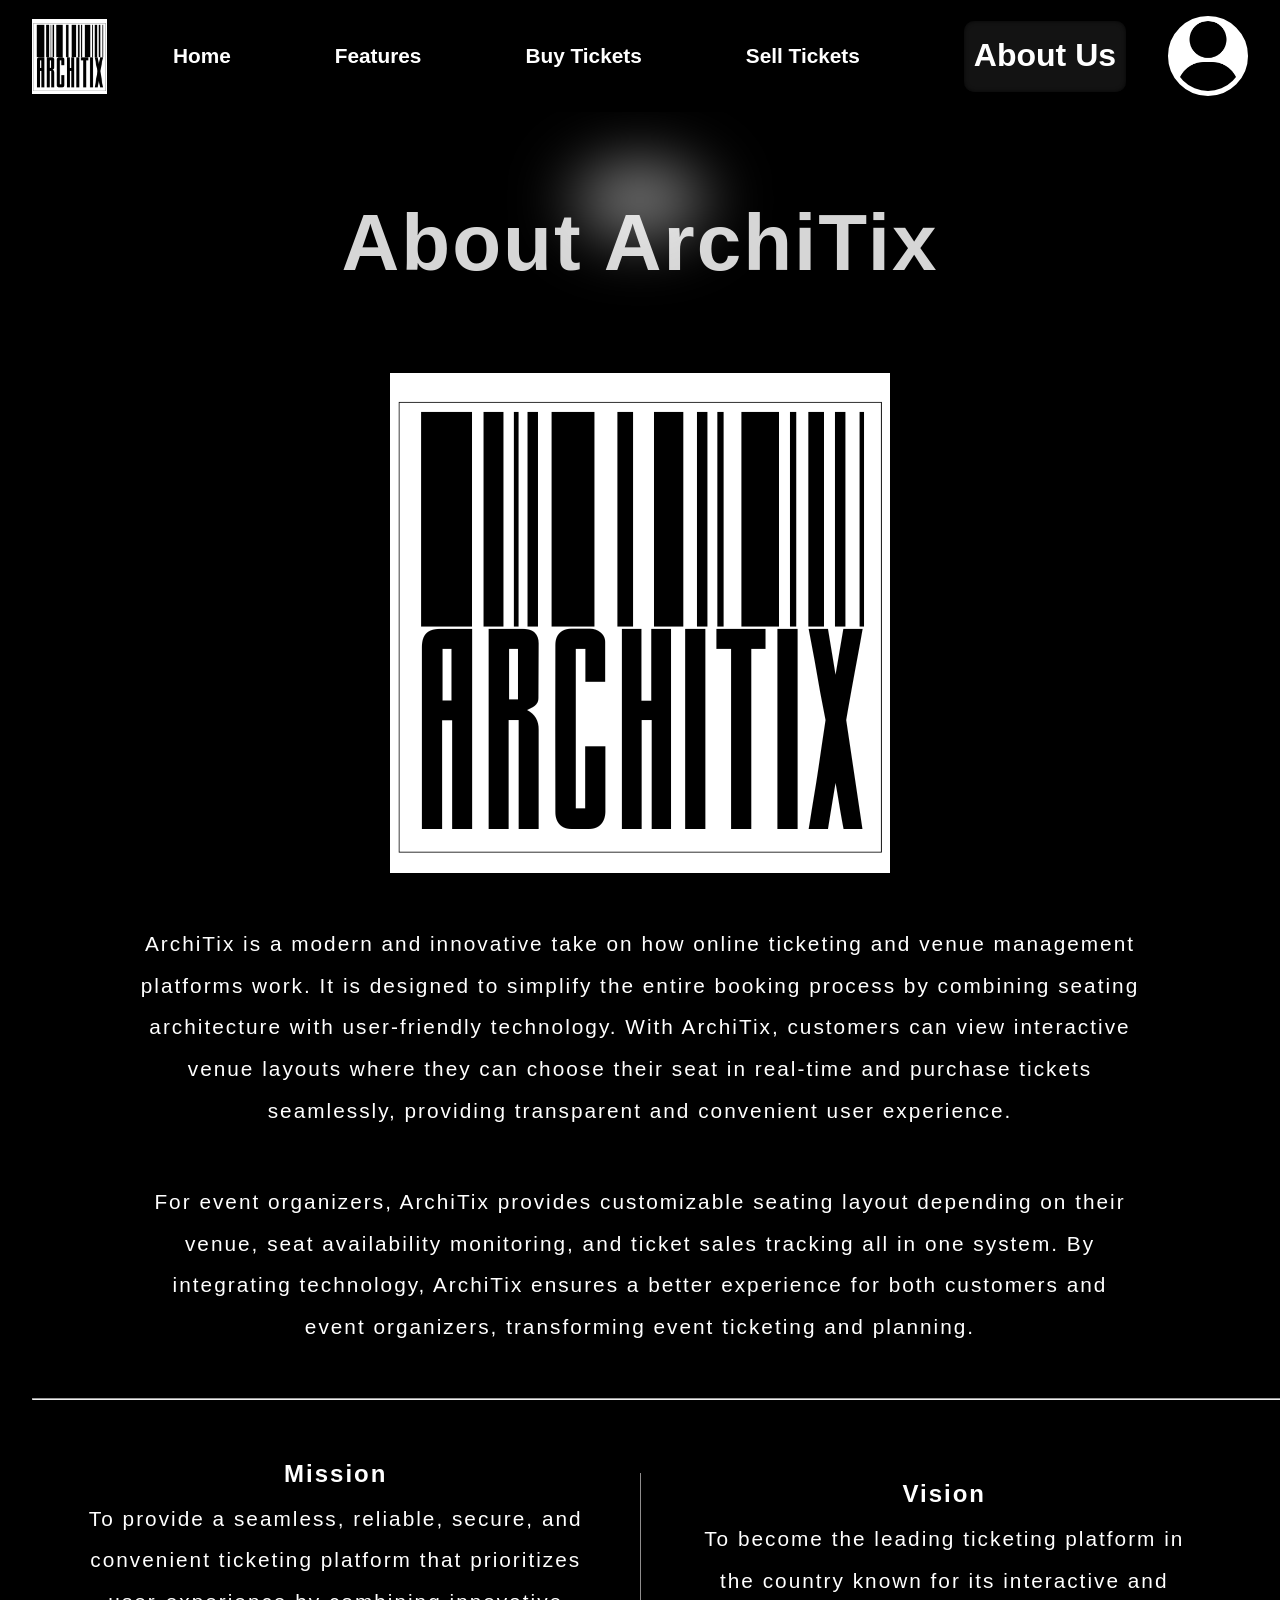
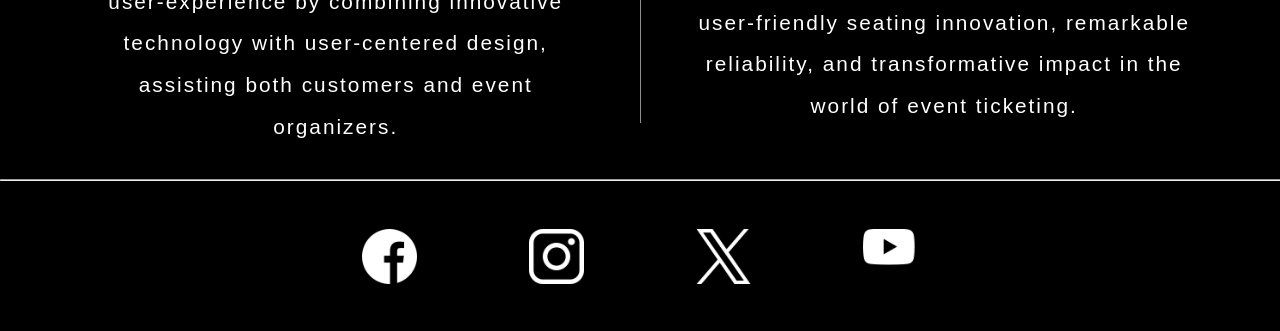
==== pages/about/index.html @ d6c58e52 "done with about us" ====
<!DOCTYPE html>
<html lang="en">
  <head>
    <meta charset="UTF-8" />
    <meta name="viewport" content="width=device-width, initial-scale=1.0" />
    <title>ArchiTix</title>
    <link rel="stylesheet" href="/global/styles.css" />
    <link rel="stylesheet" href="about.css" />
  </head>
  <body>
    <header>
      <img src="/assets/ArchiTix.png" alt="ArchiTix Logo" />
      <nav>
        <a href="/pages/home/index.html" class="nonCurrent">Home</a>
        <a href="/pages/features/index.html" class="nonCurrent">Features</a>
        <a href="/pages/buyTickets/index.html" class="nonCurrent"
          >Buy Tickets</a
        >
        <a href="/pages/sellTickets/index.html" class="nonCurrent"
          >Sell Tickets</a
        >
        <a href="/pages/about/index.html" id="current">About Us</a>
      </nav>
      <div id="profileBorder">
        <img src="/assets/pfp.png" alt="Profile Picture" id="pfp" />
      </div>
    </header>
    <main>
      <article>
        <section class="intro">
          <div id="glow"></div>
          <h1>About ArchiTix</h1>
          <img src="/assets/ArchiTix.png" alt="ArchiTix Logo" />
          <p>
            ArchiTix is a modern and innovative take on how online ticketing and
            venue management platforms work. It is designed to simplify the
            entire booking process by combining seating architecture with
            user-friendly technology. With ArchiTix, customers can view
            interactive venue layouts where they can choose their seat in
            real-time and purchase tickets seamlessly, providing transparent and
            convenient user experience.
          </p>
          <p>
            For event organizers, ArchiTix provides customizable seating layout
            depending on their venue, seat availability monitoring, and ticket
            sales tracking all in one system. By integrating technology,
            ArchiTix ensures a better experience for both customers and event
            organizers, transforming event ticketing and planning.
          </p>
        </section>
        <hr />
        <section id="missionVision">
          <div class="mvWrappers">
            <h2>Mission</h2>
            <p>
              To provide a seamless, reliable, secure, and convenient ticketing
              platform that prioritizes user-experience by combining innovative
              technology with user-centered design, assisting both customers and
              event organizers.
            </p>
          </div>
          <div class="vertical"></div>
          <div class="mvWrappers">
            <h2>Vision</h2>
            <p>
              To become the leading ticketing platform in the country known for
              its interactive and user-friendly seating innovation, remarkable
              reliability, and transformative impact in the world of event
              ticketing.
            </p>
          </div>
        </section>
      </article>
    </main>
    <hr />
    <footer>
      <img src="/assets/facebook.png" alt="Facebook Icon" />
      <img src="/assets/instagram.png" alt="Instagram Icon" />
      <img src="/assets/twitter.png" alt="Twitter Icon" />
      <img src="/assets/youtube.png" alt="Youtube Icon" />
    </footer>
  </body>
</html>
---- global/styles.css ----
* {
  margin: 0;
  padding: 0;
  box-sizing: border-box;
}

html {
  font-family: "Segoe UI", Tahoma, Geneva, Verdana, sans-serif;
  font-size: 16px;
  scroll-behavior: smooth;
}

body {
  line-height: 2;
  color: #ffffff;
  background-color: #000000;
}

header {
  display: flex;
  align-items: center;
  justify-content: space-between;
  padding: 1rem 2rem;
  background-color: #000000;
  position: sticky;
  top: 0;
  /* box-shadow: 5px 5px 15px 5px #242424;
  border-bottom: 1px solid #ddd; */
  z-index: 100;
}

hr {
  width: 1980px;
  justify-self: center;
}

header img {
  height: 75px;
}

nav {
  display: flex;
  align-items: center;
  gap: 5rem;
}

nav .nonCurrent {
  margin-left: 1.5rem;
  text-decoration: none;
  color: #ffffff;
  font-weight: 700;
  transition: color 0.3s ease;
  font-size: 1.3rem;
}
nav #current {
  margin-left: 1.5rem;
  padding: 2px 10px 5px 10px;
  text-decoration: none;
  color: #ffffff;
  background-color: #131313;
  border-radius: 10px;
  box-shadow: inset 0 0 4px rgba(0, 0, 0, 0.75);
  font-weight: 700;
  transition: color 0.3s ease;
  font-size: 2rem;
}

nav .nonCurrent:hover {
  color: #9c9c9c;
  transform: scale(1.1);
}

#profileBorder {
  width: 80px;
  height: 80px;
  display: flex;
  justify-content: center;
  align-items: center;
  padding: 3px;
  border: 2px solid white;
  background-color: white;
  border-radius: 50%;
  overflow: hidden;
  cursor: pointer;
}

#pfp {
  width: 100%;
  height: 100%;
  object-fit: cover;
  border-radius: 50%;
}
footer {
  height: 150px;
  display: flex;
  align-items: center;
  justify-content: center;
  gap: 7rem;
  background-color: #000000;
  color: #fff;
  text-align: center;
  padding: 1.5rem;
}

footer img {
  width: 55px;
}

footer a {
  color: #fff;
  text-decoration: underline;
}
---- pages/about/about.css ----
main {
  padding: 2rem;
  letter-spacing: 2px;
}

article {
  max-width: 1950px;
  margin: 0 auto;
  display: flex;
  flex-direction: column;
  gap: 50px;
}

h1 {
  font-size: 5rem;
  font-weight: 600;
  color: rgb(214, 214, 214);
  text-align: center;
  margin-top: 1.2rem;
}

.intro {
  display: flex;
  flex-direction: column;
  align-items: center;
  justify-content: center;
  gap: 50px;
}

section p {
  width: 1000px;
  font-size: 1.3rem;
  text-align: center;
}

#glow {
  position: absolute;
  top: 150px;
  left: 50%;
  transform: translateX(-50%);
  width: 175px;
  height: 100px;
  background: radial-gradient(
    ellipse at center,
    rgba(255, 255, 255, 0.6) 0%,
    rgba(255, 255, 255, 0.4) 40%,
    rgba(0, 0, 0, 0) 70%
  );
  filter: blur(30px);
  pointer-events: none;
}

#missionVision {
  display: flex;
  align-items: center;
  justify-content: space-evenly;
}

.mvWrappers {
  display: flex;
  flex-direction: column;
  align-items: center;
  justify-content: start;
}

.vertical {
  height: 250px;
  width: 1px;
  background-color: rgb(144, 142, 142);
}

.mvWrappers p {
  width: 500px;
}
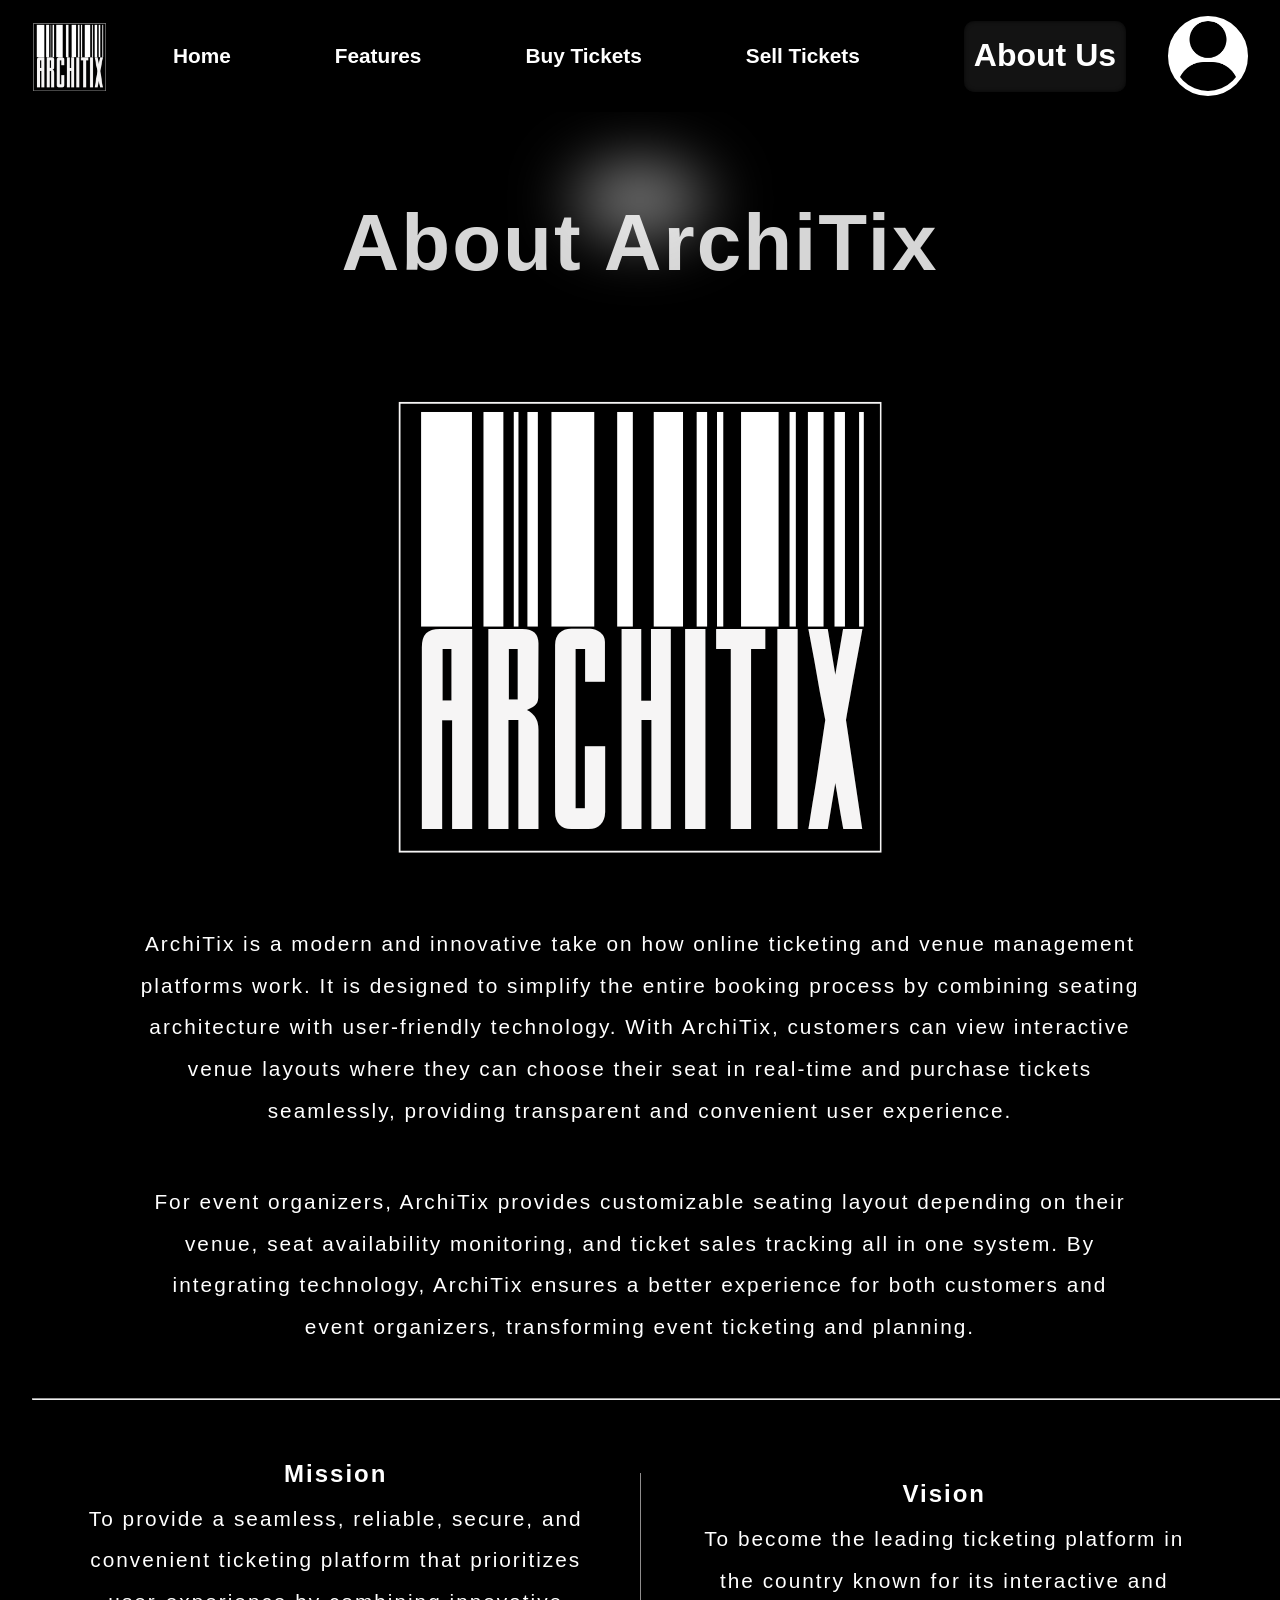
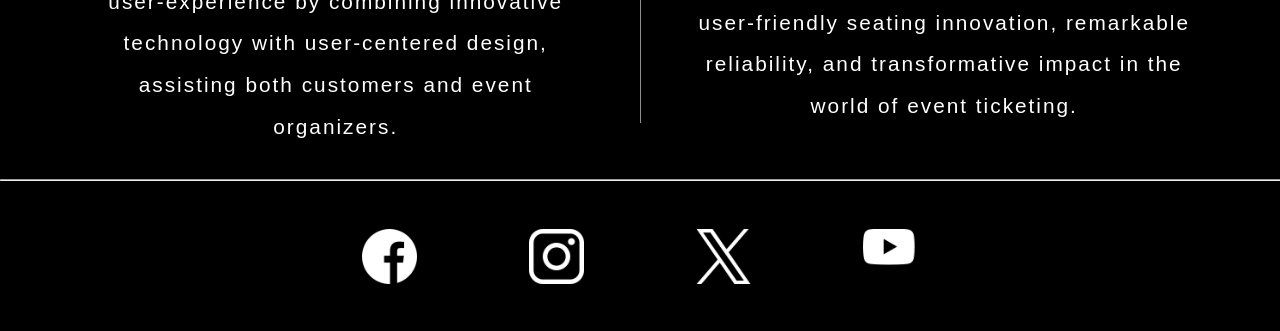
==== commit 83abfe18: "mwehhe" ====
--- a/pages/about/index.html
+++ b/pages/about/index.html
@@ -9,7 +9,7 @@
   </head>
   <body>
     <header>
-      <img src="/assets/ArchiTix.png" alt="ArchiTix Logo" />
+      <img src="/assets/9.png" alt="ArchiTix Logo" />
       <nav>
         <a href="/pages/home/index.html" class="nonCurrent">Home</a>
         <a href="/pages/features/index.html" class="nonCurrent">Features</a>
@@ -30,7 +30,7 @@
         <section class="intro">
           <div id="glow"></div>
           <h1>About ArchiTix</h1>
-          <img src="/assets/ArchiTix.png" alt="ArchiTix Logo" />
+          <img src="/assets/9.png" alt="ArchiTix Logo" />
           <p>
             ArchiTix is a modern and innovative take on how online ticketing and
             venue management platforms work. It is designed to simplify the
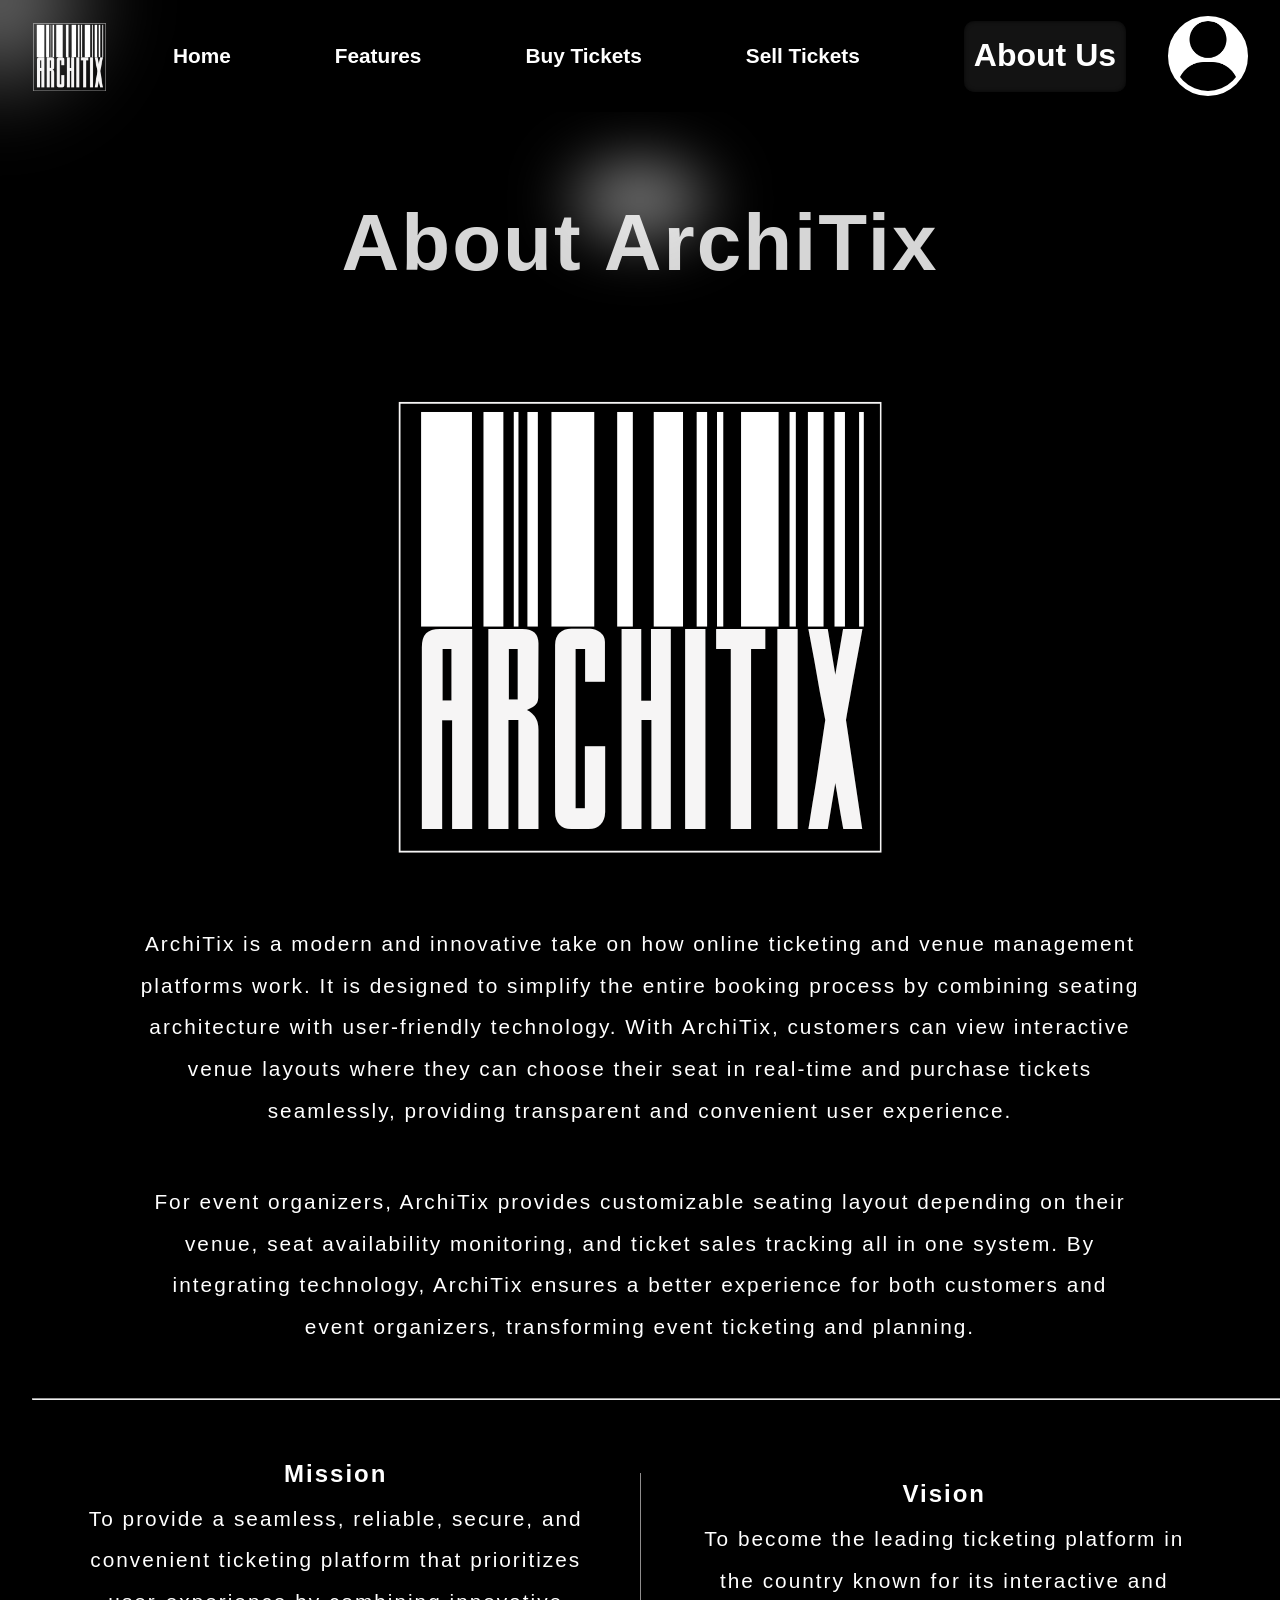
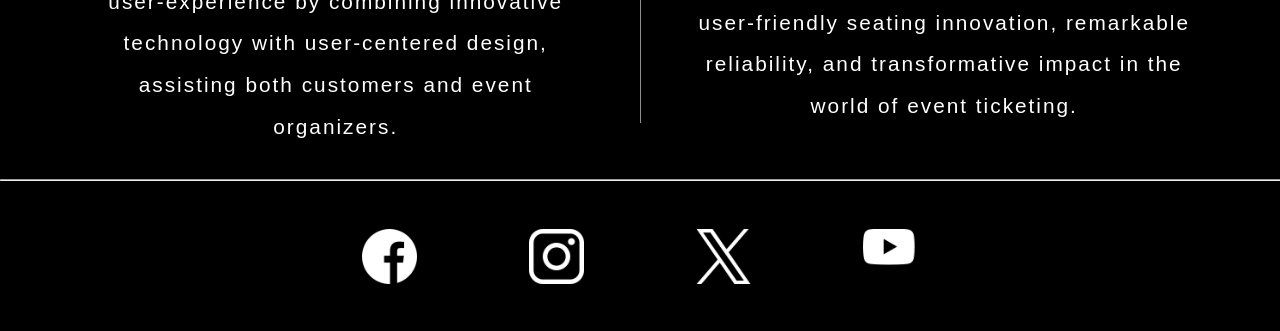
==== commit 138d3a08: "done everything" ====
--- a/pages/about/index.html
+++ b/pages/about/index.html
@@ -9,9 +9,10 @@
   </head>
   <body>
     <header>
+      <div id="mouseGlow"></div>
       <img src="/assets/9.png" alt="ArchiTix Logo" />
       <nav>
-        <a href="/pages/home/index.html" class="nonCurrent">Home</a>
+        <a href="/index.html" class="nonCurrent">Home</a>
         <a href="/pages/features/index.html" class="nonCurrent">Features</a>
         <a href="/pages/buyTickets/index.html" class="nonCurrent"
           >Buy Tickets</a
@@ -22,7 +23,12 @@
         <a href="/pages/about/index.html" id="current">About Us</a>
       </nav>
       <div id="profileBorder">
-        <img src="/assets/pfp.png" alt="Profile Picture" id="pfp" />
+        <img
+          src="/assets/pfp.png"
+          alt="Profile Picture"
+          id="pfp"
+          onclick="profileAlert()"
+        />
       </div>
     </header>
     <main>
@@ -79,5 +85,6 @@
       <img src="/assets/twitter.png" alt="Twitter Icon" />
       <img src="/assets/youtube.png" alt="Youtube Icon" />
     </footer>
+    <script src="/global/script.js"></script>
   </body>
 </html>
--- a/global/styles.css
+++ b/global/styles.css
@@ -110,3 +110,23 @@
   color: #fff;
   text-decoration: underline;
 }
+
+#mouseGlow {
+  position: fixed;
+  top: 0;
+  left: 0;
+  width: 250px;
+  height: 250px;
+  pointer-events: none;
+  background: radial-gradient(
+    circle,
+    rgba(255, 255, 255, 0.5) 0%,
+    rgba(255, 255, 255, 0.2) 40%,
+    rgba(255, 255, 255, 0) 70%
+  );
+  border-radius: 50%;
+  filter: blur(35px);
+  transform: translate(-50%, -50%);
+  transition: transform 0.15s ease;
+  z-index: 9999;
+}
--- a/pages/about/about.css
+++ b/pages/about/about.css
@@ -72,3 +72,4 @@
 .mvWrappers p {
   width: 500px;
 }
+
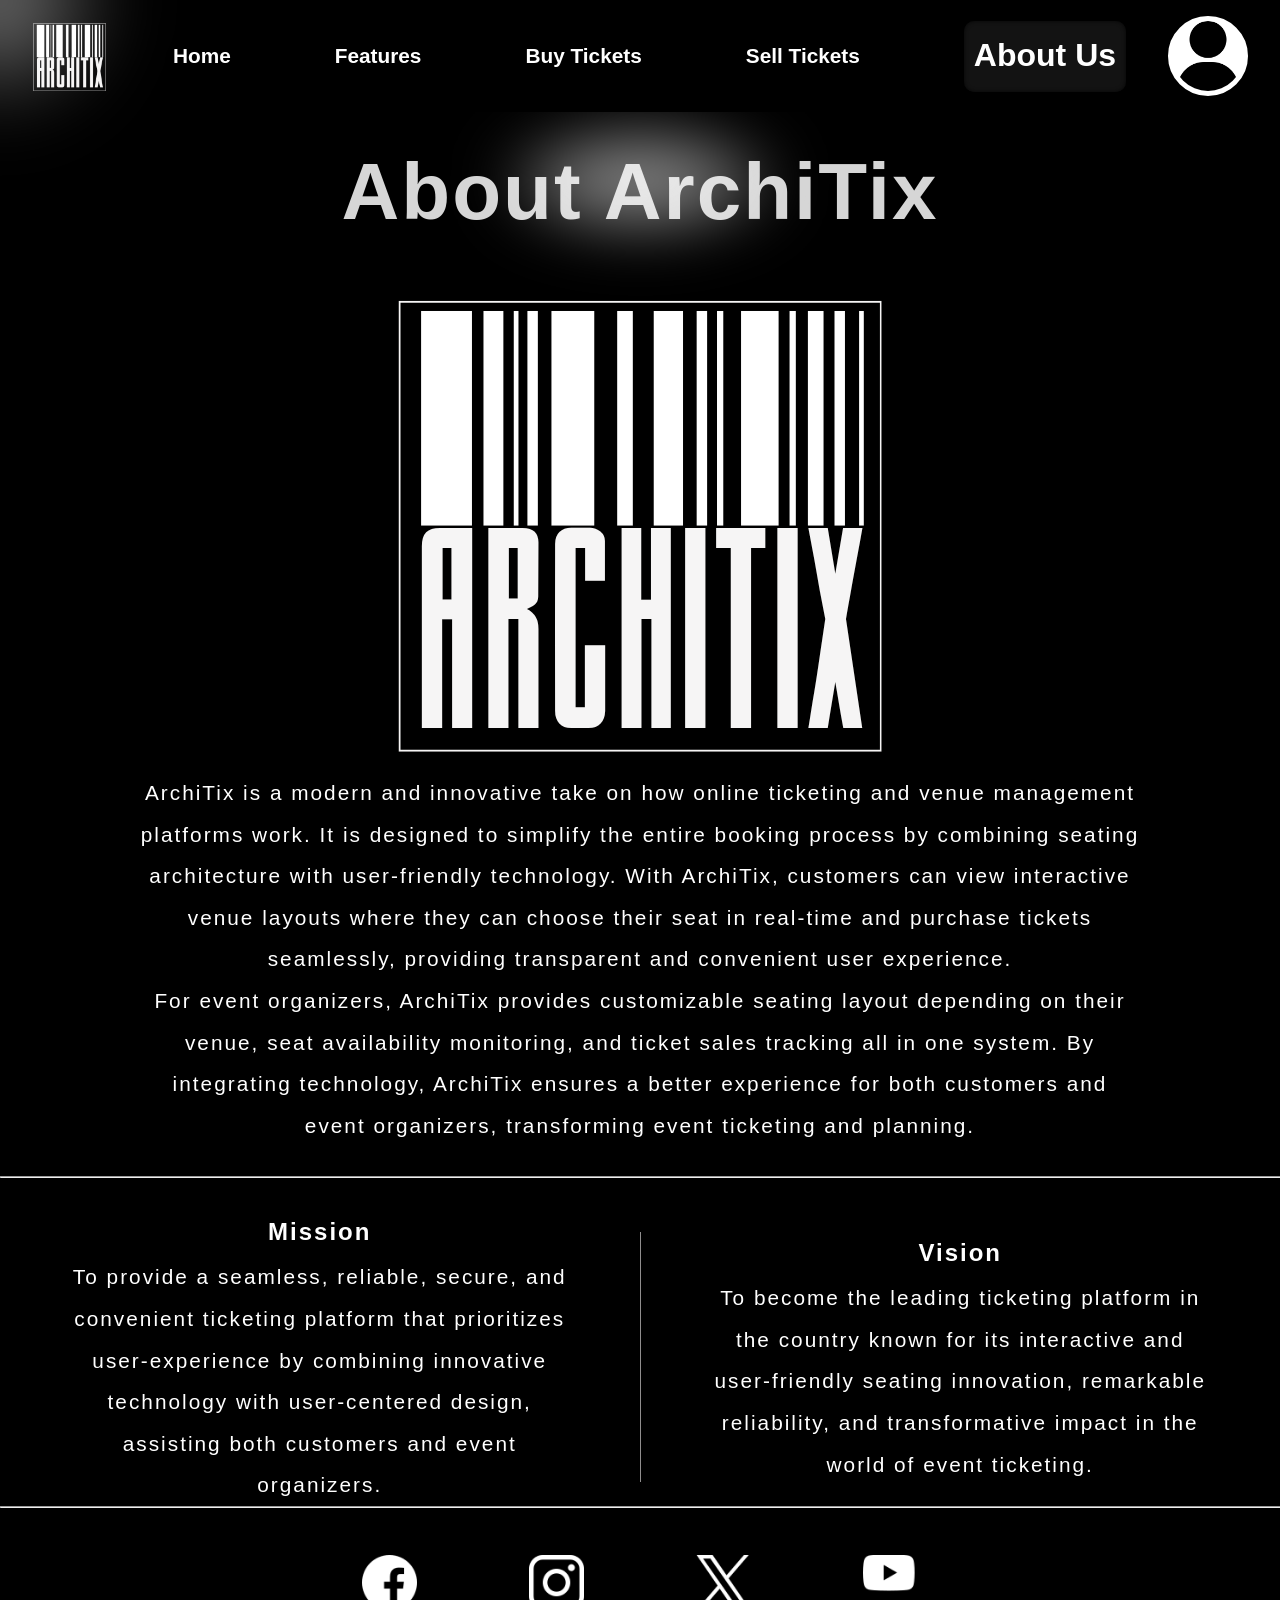
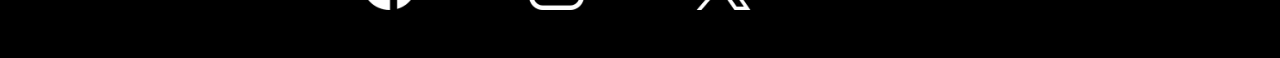
==== commit 182fb197: "donedonedonedone" ====
--- a/pages/about/index.html
+++ b/pages/about/index.html
@@ -4,27 +4,27 @@
     <meta charset="UTF-8" />
     <meta name="viewport" content="width=device-width, initial-scale=1.0" />
     <title>ArchiTix</title>
-    <link rel="stylesheet" href="/global/styles.css" />
+    <link rel="stylesheet" href="../../global/styles.css" />
     <link rel="stylesheet" href="about.css" />
   </head>
   <body>
     <header>
       <div id="mouseGlow"></div>
-      <img src="/assets/9.png" alt="ArchiTix Logo" />
+      <img src="../../assets/9.png" alt="ArchiTix Logo" />
       <nav>
-        <a href="/index.html" class="nonCurrent">Home</a>
-        <a href="/pages/features/index.html" class="nonCurrent">Features</a>
-        <a href="/pages/buyTickets/index.html" class="nonCurrent"
+        <a href=../.."/index.html" class="nonCurrent">Home</a>
+        <a href="../../pages/features/index.html" class="nonCurrent">Features</a>
+        <a href="../../pages/buyTickets/index.html" class="nonCurrent"
           >Buy Tickets</a
         >
-        <a href="/pages/sellTickets/index.html" class="nonCurrent"
+        <a href="../../pages/sellTickets/index.html" class="nonCurrent"
           >Sell Tickets</a
         >
-        <a href="/pages/about/index.html" id="current">About Us</a>
+        <a href="../../pages/about/index.html" id="current">About Us</a>
       </nav>
       <div id="profileBorder">
         <img
-          src="/assets/pfp.png"
+          src="../../assets/pfp.png"
           alt="Profile Picture"
           id="pfp"
           onclick="profileAlert()"
@@ -36,7 +36,7 @@
         <section class="intro">
           <div id="glow"></div>
           <h1>About ArchiTix</h1>
-          <img src="/assets/9.png" alt="ArchiTix Logo" />
+          <img src="../../assets/9.png" alt="ArchiTix Logo" />
           <p>
             ArchiTix is a modern and innovative take on how online ticketing and
             venue management platforms work. It is designed to simplify the
@@ -80,11 +80,11 @@
     </main>
     <hr />
     <footer>
-      <img src="/assets/facebook.png" alt="Facebook Icon" />
-      <img src="/assets/instagram.png" alt="Instagram Icon" />
-      <img src="/assets/twitter.png" alt="Twitter Icon" />
-      <img src="/assets/youtube.png" alt="Youtube Icon" />
+      <img src="../../assets/facebook.png" alt="Facebook Icon" />
+      <img src="../../assets/instagram.png" alt="Instagram Icon" />
+      <img src="../../assets/twitter.png" alt="Twitter Icon" />
+      <img src="../../assets/youtube.png" alt="Youtube Icon" />
     </footer>
-    <script src="/global/script.js"></script>
+    <script src="../../global/script.js"></script>
   </body>
 </html>
--- a/global/styles.css
+++ b/global/styles.css
@@ -30,7 +30,7 @@
 }
 
 hr {
-  width: 1980px;
+  width: 1450px;
   justify-self: center;
 }
 
--- a/pages/about/about.css
+++ b/pages/about/about.css
@@ -1,14 +1,12 @@
 main {
-  padding: 2rem;
   letter-spacing: 2px;
 }
 
 article {
   max-width: 1950px;
-  margin: 0 auto;
   display: flex;
   flex-direction: column;
-  gap: 50px;
+  gap: 30px;
 }
 
 h1 {
@@ -16,7 +14,6 @@
   font-weight: 600;
   color: rgb(214, 214, 214);
   text-align: center;
-  margin-top: 1.2rem;
 }
 
 .intro {
@@ -24,7 +21,6 @@
   flex-direction: column;
   align-items: center;
   justify-content: center;
-  gap: 50px;
 }
 
 section p {
@@ -35,11 +31,11 @@
 
 #glow {
   position: absolute;
-  top: 150px;
+  top: 120px;
   left: 50%;
   transform: translateX(-50%);
-  width: 175px;
-  height: 100px;
+  width: 300px;
+  height: 120px;
   background: radial-gradient(
     ellipse at center,
     rgba(255, 255, 255, 0.6) 0%,
@@ -73,3 +69,57 @@
   width: 500px;
 }
 
+/* MOBILE RESPONSIVE */
+@media screen and (max-width: 768px) {
+  main {
+    padding: 1rem;
+    letter-spacing: 1px;
+  }
+
+  article {
+    gap: 30px;
+  }
+
+  h1 {
+    font-size: 3rem;
+    margin-top: 1rem;
+  }
+
+  section p {
+    width: 90%;
+    font-size: 1rem;
+    text-align: center;
+  }
+
+  #glow {
+    top: 100px;
+    width: 120px;
+    height: 70px;
+    filter: blur(20px);
+  }
+
+  #missionVision {
+    flex-direction: column;
+    gap: 30px;
+  }
+
+  .mvWrappers p {
+    width: 90%;
+    font-size: 1rem;
+  }
+
+  .vertical {
+    display: none;
+  }
+
+  .intro img {
+    width: 150px;
+    height: auto;
+  }
+
+  footer img {
+    width: 30px;
+    height: auto;
+    margin: 0 10px;
+  }
+}
